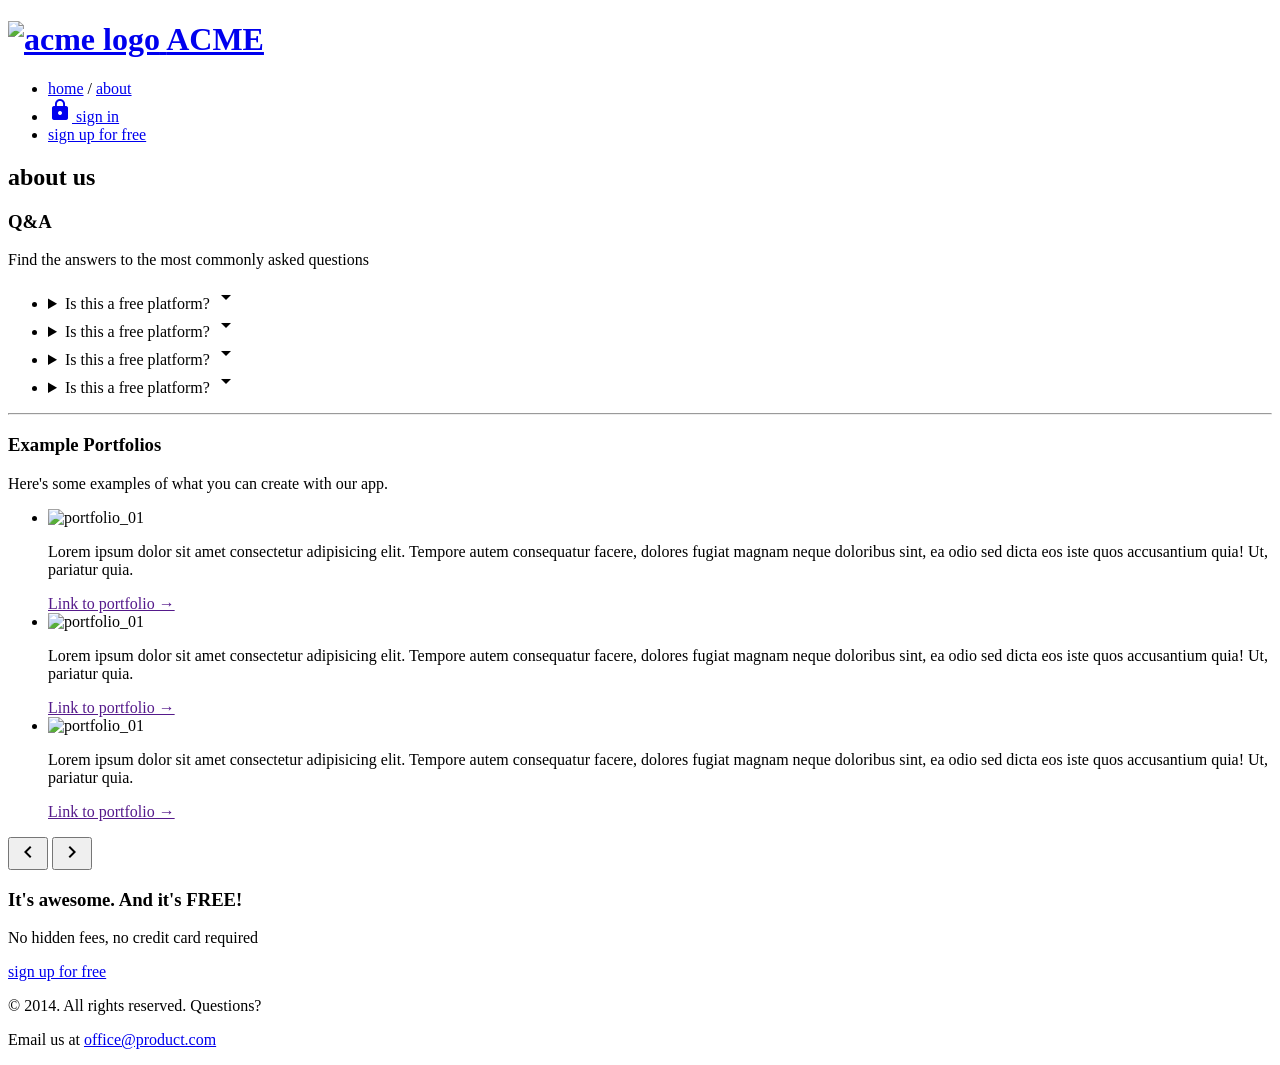
==== about.html @ c5e6d122 "Modify about.html content" ====
<!doctype html>
<html lang="en">
  <head>
    <meta charset="UTF-8" />
    <meta name="viewport" content="width=device-width, initial-scale=1.0" />
    <title>About - ACME</title>
    <link rel="preconnect" href="https://fonts.googleapis.com" />
    <link rel="preconnect" href="https://fonts.gstatic.com" crossorigin />
    <link
      href="https://fonts.googleapis.com/css2?family=Open+Sans:ital,wght@0,300..800;1,300..800&display=swap"
      rel="stylesheet"
    />
    <link href="https://fonts.googleapis.com/icon?family=Material+Icons" rel="stylesheet" />
    <link rel="stylesheet" href="css/common.css" />
    <link rel="stylesheet" href="css/about.css" />
  </head>

  <body>
    <header id="header"></header>
    <main>
      <section class="hero inner-pd">
        <div class="container">
          <h2 class="text-heading-xl text-center">about us</h2>
        </div>
      </section>
      <section class="qna container inner-pd">
        <div class="header d-flex flex-column g-1">
          <h3 class="text-body-l">Q&amp;A</h3>
          <p class="text-body-m-plus">Find the answers to the most commonly asked questions</p>
        </div>
        <ul class="qnalist">
          <li>
            <details>
              <summary class="question">
                <span>Is this a free platform?</span>
                <span class="material-icons">arrow_drop_down</span>
              </summary>
              <div class="answer">
                <p>
                  Lorem ipsum dolor, sit amet consectetur adipisicing elit. Tempora magnam dolorem
                  perspiciatis! Delectus soluta animi quaerat ipsum labore, laboriosam mollitia
                  inventore commodi blanditiis molestiae asperiores dolorem expedita et tempore
                  deleniti.
                </p>
              </div>
            </details>
          </li>
          <li>
            <details>
              <summary class="question">
                <span>Is this a free platform?</span>
                <span class="material-icons">arrow_drop_down</span>
              </summary>
              <div class="answer">
                <p>
                  Lorem ipsum dolor, sit amet consectetur adipisicing elit. Tempora magnam dolorem
                  perspiciatis! Delectus soluta animi quaerat ipsum labore, laboriosam mollitia
                  inventore commodi blanditiis molestiae asperiores dolorem expedita et tempore
                  deleniti.
                </p>
              </div>
            </details>
          </li>
          <li>
            <details>
              <summary class="question">
                <span>Is this a free platform?</span>
                <span class="material-icons">arrow_drop_down</span>
              </summary>
              <div class="answer">
                <p>
                  Lorem ipsum dolor, sit amet consectetur adipisicing elit. Tempora magnam dolorem
                  perspiciatis! Delectus soluta animi quaerat ipsum labore, laboriosam mollitia
                  inventore commodi blanditiis molestiae asperiores dolorem expedita et tempore
                  deleniti.
                </p>
              </div>
            </details>
          </li>
          <li>
            <details>
              <summary class="question">
                <span>Is this a free platform?</span>
                <span class="material-icons">arrow_drop_down</span>
              </summary>
              <div class="answer">
                <p>
                  Lorem ipsum dolor, sit amet consectetur adipisicing elit. Tempora magnam dolorem
                  perspiciatis! Delectus soluta animi quaerat ipsum labore, laboriosam mollitia
                  inventore commodi blanditiis molestiae asperiores dolorem expedita et tempore
                  deleniti.
                </p>
              </div>
            </details>
          </li>
        </ul>
      </section>
      <hr class="container" />
      <section class="portfolio slidewrapper container inner-pd">
        <div class="header d-flex flex-column g-1">
          <h3 class="text-body-l">Example Portfolios</h3>
          <p class="text-body-m-plus">Here's some examples of what you can create with our app.</p>
        </div>
        <ul class="slidecontainer">
          <li>
            <img src="images/portfolio_01.jpg" alt="portfolio_01" />
            <p>
              Lorem ipsum dolor sit amet consectetur adipisicing elit. Tempore autem consequatur
              facere, dolores fugiat magnam neque doloribus sint, ea odio sed dicta eos iste quos
              accusantium quia! Ut, pariatur quia.
            </p>
            <a href="" class="text-link">Link to portfolio &rarr;</a>
          </li>
          <li>
            <img src="images/portfolio_01.jpg" alt="portfolio_01" />
            <p>
              Lorem ipsum dolor sit amet consectetur adipisicing elit. Tempore autem consequatur
              facere, dolores fugiat magnam neque doloribus sint, ea odio sed dicta eos iste quos
              accusantium quia! Ut, pariatur quia.
            </p>
            <a href="" class="text-link">Link to portfolio &rarr;</a>
          </li>
          <li>
            <img src="images/portfolio_01.jpg" alt="portfolio_01" />
            <p>
              Lorem ipsum dolor sit amet consectetur adipisicing elit. Tempore autem consequatur
              facere, dolores fugiat magnam neque doloribus sint, ea odio sed dicta eos iste quos
              accusantium quia! Ut, pariatur quia.
            </p>
            <a href="" class="text-link">Link to portfolio &rarr;</a>
          </li>
        </ul>
        <button type="button" class="button prev">
          <span class="material-icons">chevron_left</span>
        </button>
        <button type="button" class="button next">
          <span class="material-icons">chevron_right</span>
        </button>
      </section>
      <section class="cta inner-pd d-flex flex-column align-items-center g-2">
        <div class="content d-flex flex-column g-1">
          <h3 class="text-body-l">It's awesome. And it's FREE!</h3>
          <p class="text-body-m-plus">No hidden fees, no credit card required</p>
        </div>
        <a href="#" class="btn btn-primary big">sign up for free</a>
      </section>
    </main>
    <footer id="footer" class="inner-pd d-flex flex-column align-items-center g-1"></footer>
    <script type="module">
      import Header from "./js/module/header.js";
      import Footer from "./js/module/footer.js";

      let header = new Header();
      header.render();

      let footer = new Footer();
      footer.render();
    </script>
  </body>
</html>
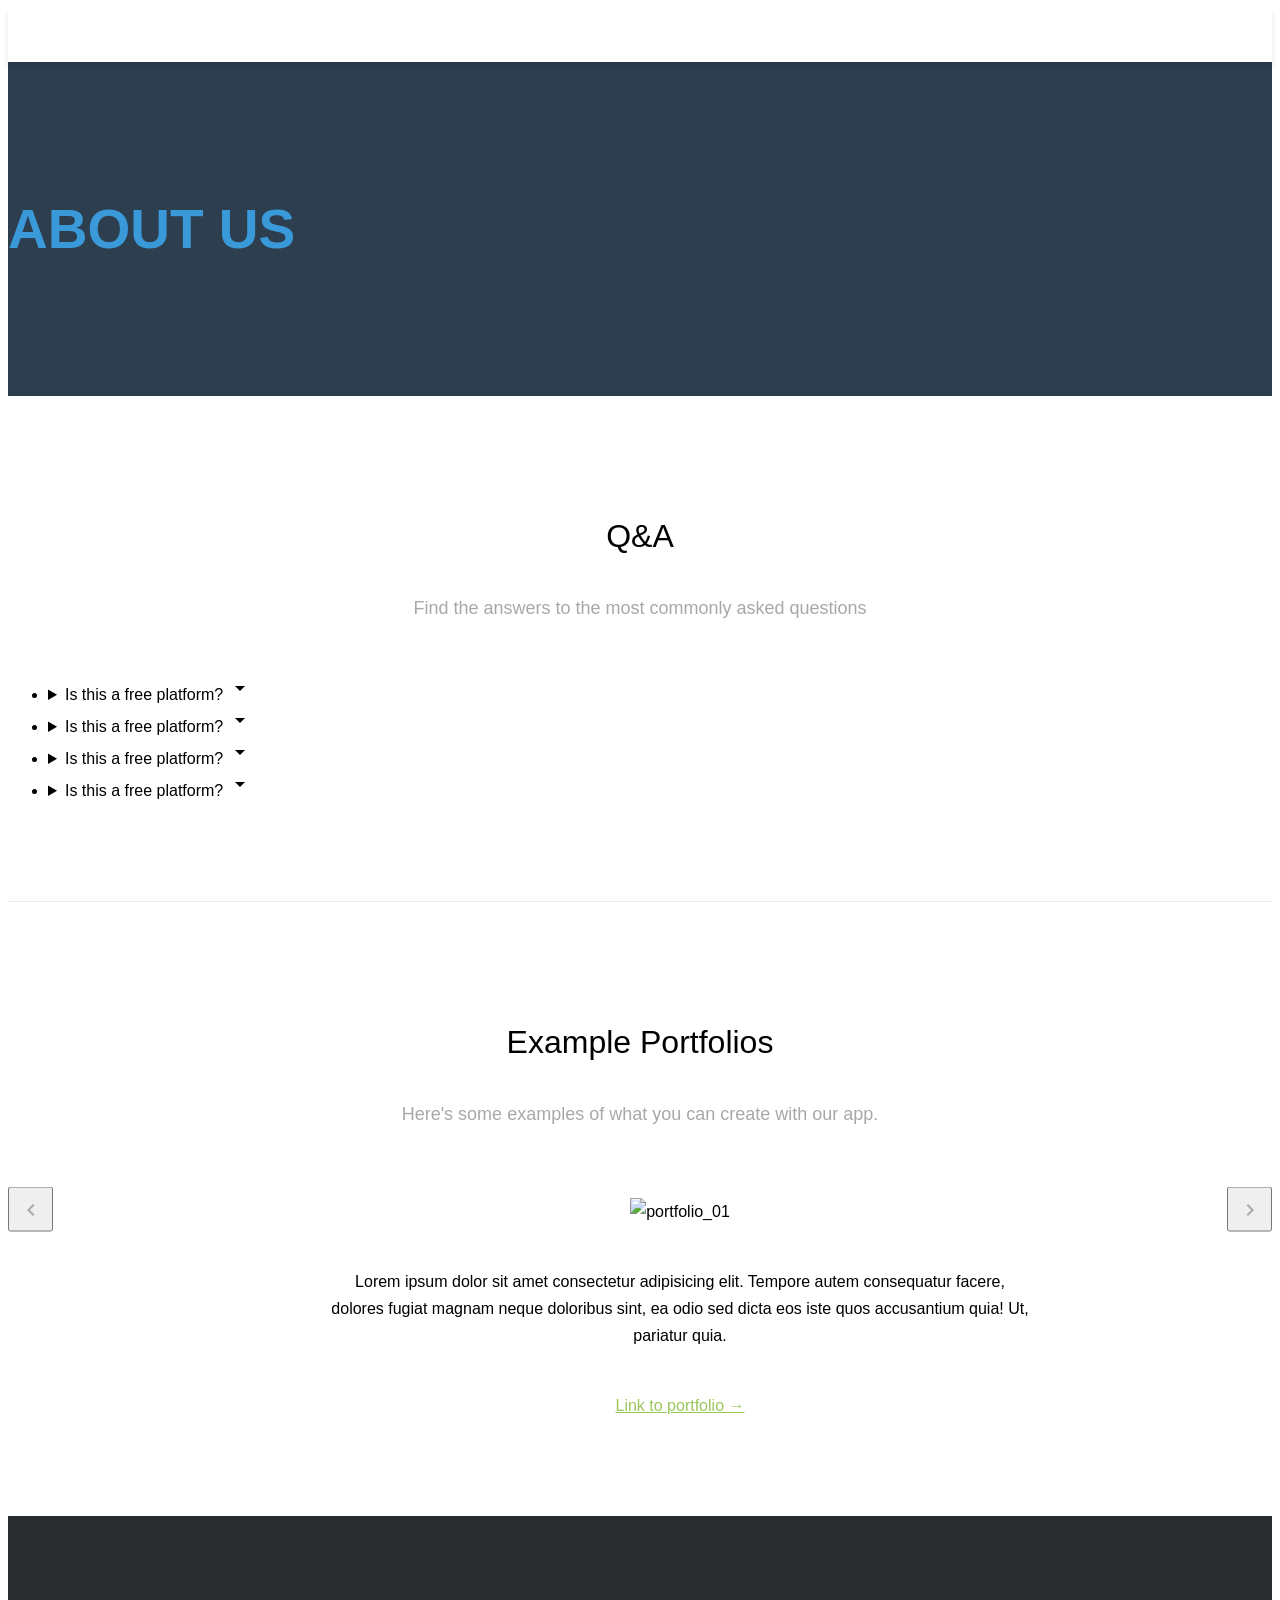
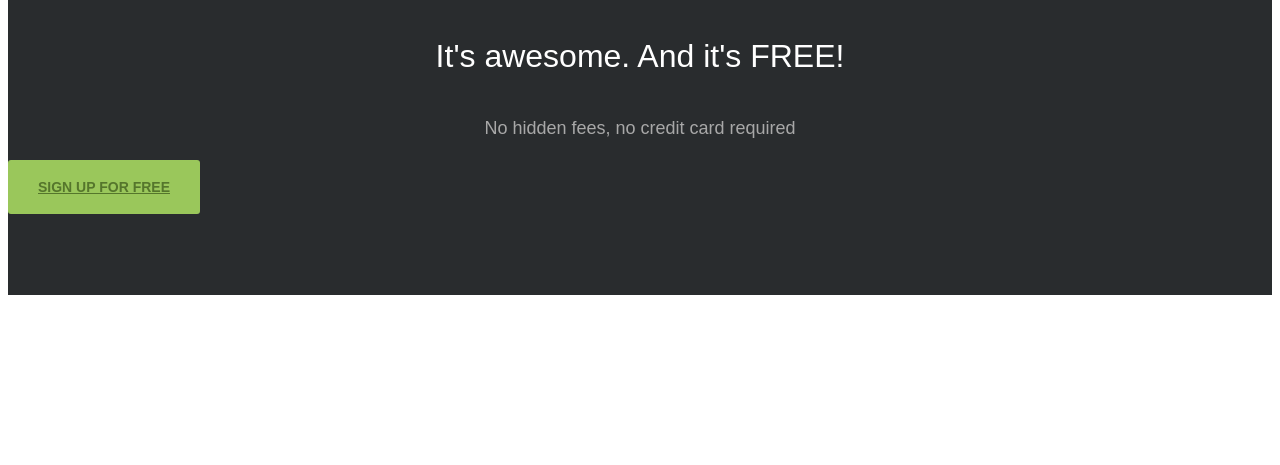
==== commit 89a97304: "feat: add swiper pagination structure" ====
--- a/about.html
+++ b/about.html
@@ -10,6 +10,7 @@
       href="https://fonts.googleapis.com/css2?family=Open+Sans:ital,wght@0,300..800;1,300..800&display=swap"
       rel="stylesheet"
     />
+    <link rel="stylesheet" href="https://cdn.jsdelivr.net/npm/swiper@11/swiper-bundle.min.css" />
     <link href="https://fonts.googleapis.com/icon?family=Material+Icons" rel="stylesheet" />
     <link rel="stylesheet" href="css/common.css" />
     <link rel="stylesheet" href="css/about.css" />
@@ -101,38 +102,47 @@
           <h3 class="text-body-l">Example Portfolios</h3>
           <p class="text-body-m-plus">Here's some examples of what you can create with our app.</p>
         </div>
-        <ul class="slidecontainer">
-          <li>
-            <img src="images/portfolio_01.jpg" alt="portfolio_01" />
-            <p>
-              Lorem ipsum dolor sit amet consectetur adipisicing elit. Tempore autem consequatur
-              facere, dolores fugiat magnam neque doloribus sint, ea odio sed dicta eos iste quos
-              accusantium quia! Ut, pariatur quia.
-            </p>
-            <a href="" class="text-link">Link to portfolio &rarr;</a>
-          </li>
-          <li>
-            <img src="images/portfolio_01.jpg" alt="portfolio_01" />
-            <p>
-              Lorem ipsum dolor sit amet consectetur adipisicing elit. Tempore autem consequatur
-              facere, dolores fugiat magnam neque doloribus sint, ea odio sed dicta eos iste quos
-              accusantium quia! Ut, pariatur quia.
-            </p>
-            <a href="" class="text-link">Link to portfolio &rarr;</a>
-          </li>
-          <li>
-            <img src="images/portfolio_01.jpg" alt="portfolio_01" />
-            <p>
-              Lorem ipsum dolor sit amet consectetur adipisicing elit. Tempore autem consequatur
-              facere, dolores fugiat magnam neque doloribus sint, ea odio sed dicta eos iste quos
-              accusantium quia! Ut, pariatur quia.
-            </p>
-            <a href="" class="text-link">Link to portfolio &rarr;</a>
-          </li>
-        </ul>
+
+        <div class="swiper portfolio-swiper">
+          <ul class="slidecontainer swiper-wrapper">
+            <li class="swiper-slide">
+              <img src="images/portfolio_01.jpg" alt="portfolio_01" />
+              <p>
+                Lorem ipsum dolor sit amet consectetur adipisicing elit. Tempore autem consequatur
+                facere, dolores fugiat magnam neque doloribus sint, ea odio sed dicta eos iste quos
+                accusantium quia! Ut, pariatur quia.
+              </p>
+              <a href="" class="text-link">Link to portfolio &rarr;</a>
+            </li>
+
+            <li class="swiper-slide">
+              <img src="images/portfolio_01.jpg" alt="portfolio_01" />
+              <p>
+                Lorem ipsum dolor sit amet consectetur adipisicing elit. Tempore autem consequatur
+                facere, dolores fugiat magnam neque doloribus sint, ea odio sed dicta eos iste quos
+                accusantium quia! Ut, pariatur quia.
+              </p>
+              <a href="" class="text-link">Link to portfolio &rarr;</a>
+            </li>
+
+            <li class="swiper-slide">
+              <img src="images/portfolio_01.jpg" alt="portfolio_01" />
+              <p>
+                Lorem ipsum dolor sit amet consectetur adipisicing elit. Tempore autem consequatur
+                facere, dolores fugiat magnam neque doloribus sint, ea odio sed dicta eos iste quos
+                accusantium quia! Ut, pariatur quia.
+              </p>
+              <a href="" class="text-link">Link to portfolio &rarr;</a>
+            </li>
+          </ul>
+
+          <div class="swiper-pagination"></div>
+        </div>
+
         <button type="button" class="button prev">
           <span class="material-icons">chevron_left</span>
         </button>
+
         <button type="button" class="button next">
           <span class="material-icons">chevron_right</span>
         </button>
@@ -146,15 +156,7 @@
       </section>
     </main>
     <footer id="footer" class="inner-pd d-flex flex-column align-items-center g-1"></footer>
-    <script type="module">
-      import Header from "./js/module/header.js";
-      import Footer from "./js/module/footer.js";
-
-      let header = new Header();
-      header.render();
-
-      let footer = new Footer();
-      footer.render();
-    </script>
+    <script src="https://cdn.jsdelivr.net/npm/swiper@11/swiper-bundle.min.js"></script>
+    <script type="module" src="./js/about.js"></script>
   </body>
 </html>
--- a/css/common.css
+++ b/css/common.css
@@ -0,0 +1,254 @@
+@import url("normalize.css");
+@import url("reset.css");
+@import url("flex-utility.css");
+
+:root {
+  /* Layout */
+  --base-unit: 27px;
+  --base-font: 16px;
+
+  /* Color styles */
+  --black: rgba(44, 44, 44, 1);
+  --light--gray: rgba(168, 168, 168, 1);
+  --medium--gray: rgba(110, 110, 110, 1);
+  --super--light--gray: rgba(235, 235, 235, 1);
+  --primary: rgba(154, 199, 91, 1);
+  --secondary: rgba(85, 118, 44, 1);
+  --white: rgba(255, 255, 255, 1);
+  --hero: rgba(45, 62, 79, 1);
+  --hero--title: rgba(58, 153, 216, 1);
+  --medium-blue: rgba(67, 156, 207, 1);
+  --light-blue: rgba(72, 157, 205, 1);
+  --c-t-a: rgba(41, 44, 46, 1);
+
+  /* Text-size styles */
+  --heading--x-l: calc(var(--base-font) * 3.4375);
+  --body--l: calc(var(--base-font) * 2);
+  --heading--s: calc(var(--base-font) * 1.5);
+  --body--m: var(--base-font);
+  --nav--item: calc(var(--base-font) * 0.875);
+  --body--m-plus: calc(var(--base-font) * 1.125);
+  --link: var(--base-font);
+  --button---secondary: calc(var(--base-font) * 0.875);
+  --button---primary: calc(var(--base-font) * 0.875);
+}
+
+body {
+  /* font-family: "Open Sans", sans-serif;
+  font-size:var(--base-font);
+  line-height:var(--base-unit); */
+  font:
+    var(--base-font)/var(--base-unit) "Open Sans",
+    sans-serif;
+}
+
+/* 폰트 위계 */
+.text-heading-xl {
+  font-size: var(--heading--x-l);
+  line-height: calc(var(--base-unit) * 3);
+  color: var(--hero--title);
+  text-transform: uppercase;
+  letter-spacing: 2%;
+}
+
+.text-heading-s {
+  font-size: var(--heading--s);
+  line-height: var(--base-unit);
+}
+
+.text-body-l {
+  font-size: var(--body--l);
+  line-height: calc(var(--base-unit) * 2);
+  font-weight: 300;
+  text-align: center;
+}
+
+.text-body-m {
+  font-size: var(--body--m);
+  line-height: var(--base-unit);
+}
+
+.text-body-m-plus {
+  font-size: var(--body--m-plus);
+  line-height: var(--base-unit);
+  text-align: center;
+  color: var(--light--gray);
+}
+.text-nav {
+  font-size: var(--nav--item);
+  font-weight: bold;
+  text-transform: uppercase;
+}
+/* 링크 버튼 */
+.btn {
+  height: 39px;
+  background: var(--super--light--gray);
+  border-radius: 3px;
+  padding: 0 20px;
+  display: inline-flex;
+  color: var(--medium--gray);
+  align-items: center;
+  font-size: calc(var(--base-font) * 0.875);
+  font-weight: bold;
+  gap: 5px;
+  text-transform: uppercase;
+}
+.btn .material-icons {
+  font-size: 14px;
+}
+.btn-primary {
+  background: var(--primary);
+  color: var(--secondary);
+}
+.btn.big {
+  height: calc(var(--base-unit) * 2);
+  padding: 0 30px;
+}
+
+/* 폼 요소 */
+.hero {
+  background: var(--hero);
+}
+form {
+  width: 350px;
+  display: flex;
+  flex-direction: column;
+  gap: 10px;
+}
+form .field {
+  height: calc(var(--base-unit) * 2);
+  background: var(--white);
+  border-radius: 3px;
+  padding: 0 20px;
+  display: flex;
+  align-items: center;
+  color: var(--light--gray);
+}
+form .field label {
+  display: flex;
+}
+form .field input {
+  font-style: italic;
+  color: var(--black);
+  width: 100%;
+  outline: none;
+}
+form .field:focus-within {
+  box-shadow: inset 0 0 5px rgba(72, 0, 255, 0.7);
+}
+form .field input::placeholder {
+  color: var(--super--light--gray);
+}
+form button {
+  height: calc(var(--base-unit) * 2);
+  border-radius: 3px;
+  display: flex;
+  align-items: center;
+  justify-content: center;
+  color: var(--white);
+  font-size: calc(var(--base-font) * 1.125);
+  text-transform: uppercase;
+  font-weight: bold;
+  border: 1px solid var(--white);
+}
+/* 레이아웃 */
+.container {
+  max-width: 1272px;
+  width: 100%;
+  margin: 0 auto;
+}
+.inner-pd {
+  padding: calc(var(--base-unit) * 3) 0;
+}
+.inner-top-pd {
+  padding-top: calc(var(--base-unit) * 3);
+}
+.hidden {
+  position: absolute;
+  clip-path: inset(50%);
+  width: 1px;
+  height: 1px;
+  overflow: hidden;
+}
+
+hr {
+  border: none;
+  /* border-top:1px solid var(--super--light--gray); */
+  height: 1px;
+  background: var(--super--light--gray);
+}
+
+.text-link {
+  text-decoration: underline;
+  color: var(--primary);
+}
+section .header {
+  margin-bottom: calc(var(--base-unit) * 2);
+}
+
+/* 헤더 */
+body > header {
+  background: var(--white);
+  padding: var(--base-unit) 0;
+  box-shadow: 0 4px 5px rgba(0, 0, 0, 0.1);
+  position: sticky;
+  top: 0;
+  transition: 0.3s ease-out;
+}
+
+body > header.fixed {
+  padding: calc(var(--base-unit) / 2) 0;
+}
+
+header nav ul {
+  gap: 10px;
+}
+header nav ul li:first-child {
+  margin-right: 40px;
+}
+
+/* 슬라이드 */
+.slidewrapper {
+  position: relative;
+  overflow: hidden;
+}
+.slidecontainer {
+  display: flex;
+}
+.slidecontainer li {
+  display: flex;
+  flex-direction: column;
+  align-items: center;
+  gap: var(--base-unit);
+}
+.slidecontainer li > p {
+  width: 700px;
+  text-align: center;
+}
+.slidewrapper button {
+  width: 45px;
+  height: 45px;
+  display: flex;
+  justify-content: center;
+  align-items: center;
+  color: var(--light--gray);
+  cursor: pointer;
+  position: absolute;
+  top: 50%;
+  transform: translateY(-50%);
+  z-index: 10;
+}
+.slidewrapper button.prev {
+  left: 0;
+}
+.slidewrapper button.next {
+  right: 0;
+}
+
+/* CTA */
+.cta {
+  background: var(--c-t-a);
+}
+.cta h3 {
+  color: var(--white);
+}
